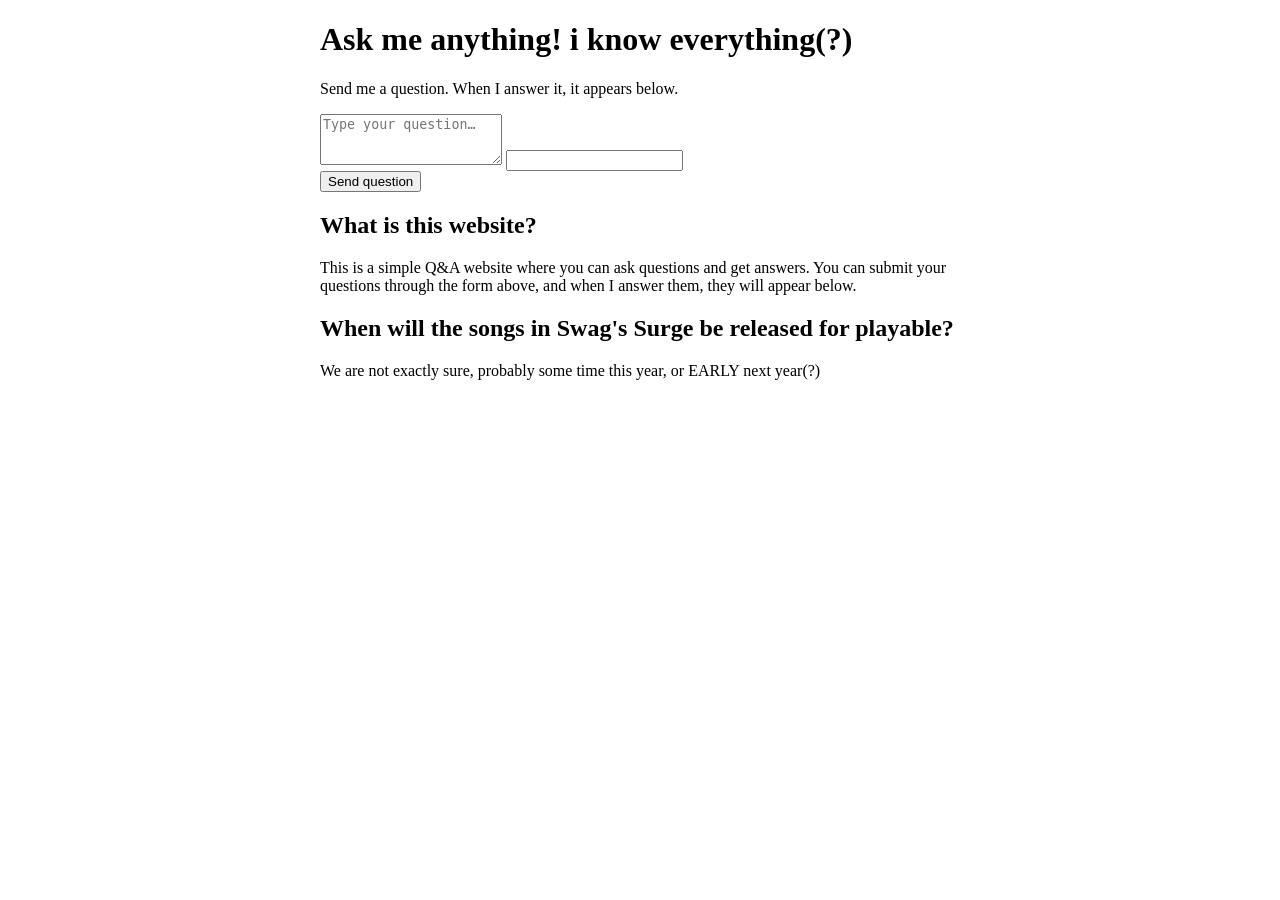
==== ama/index.html @ 778a68ea "Update index.html" ====
<!doctype html>
<html lang="en">
<head>

<meta charset="utf-8">
<meta name="viewport" content="width=device-width, initial-scale=1">
<title>Ask me a question!</title>

<meta property="og:title" content="SwagaRuney's Q&A Page">
<meta property="og:description" content="Ask me anything! I know everything (?)">
<meta property="og:image" content="https://media.tenor.com/LV2RkOxTdhkAAAAM/verity-verity-minecraft.gif">
<meta property="og:type" content="website">


<style>
main{max-width:640px;margin:0 auto}
</style>

</head>
<body>
<main>
  <h1>Ask me anything! i know everything(?)</h1>
  <p class="lead">Send me a question. When I answer it, it appears below.</p>

  <form id="f" action="https://formspree.io/f/xrpeelzz" method="POST">
    <textarea name="question" id="q" rows="3" maxlength="500" placeholder="Type your question…" required></textarea>
    <input class="hp" type="text" name="_gotcha" tabindex="-1" autocomplete="off" aria-hidden="true">
    <div class="row"><span id="status" role="status"></span><button id="b" type="submit">Send question</button></div>
  </form>

  <div id="list"></div>
</main>

<script>
// ADD YOUR ANSWERS HERE. Newest first. Copy one block per answered question.
const QA = [
  {q: 'What is this website?', a: 'This is a simple Q&A website where you can ask questions and get answers. You can submit your questions through the form above, and when I answer them, they will appear below.'},
  {q: 'When will the songs in Swag\'s Surge be released for playable?', a: 'We are not exactly sure, probably some time this year, or EARLY next year(?)'}
];

const list = document.getElementById('list');
if (!QA.length) list.innerHTML = '<p class="none">No answers yet :(</p>';
QA.forEach(({q, a}) => {
  const d = document.createElement('div'); d.className = 'qa';
  const h = document.createElement('h2'); h.textContent = q;
  const p = document.createElement('p'); p.textContent = a;
  d.append(h, p); list.append(d);
});

const f = document.getElementById('f'), s = document.getElementById('status'), b = document.getElementById('b');
f.addEventListener('submit', async e => {
  e.preventDefault(); b.disabled = true; s.textContent = 'Sending…';
  try {
    const r = await fetch(f.action, { method: 'POST', body: new FormData(f), headers: { Accept: 'application/json' } });
    if (!r.ok) throw 0;
    f.reset(); s.textContent = 'Sent. I\'9ll post an answer here.';
  } catch { s.textContent = 'Could not send. Please try again.'; }
  b.disabled = false;
});
</script>
</body>
</html>
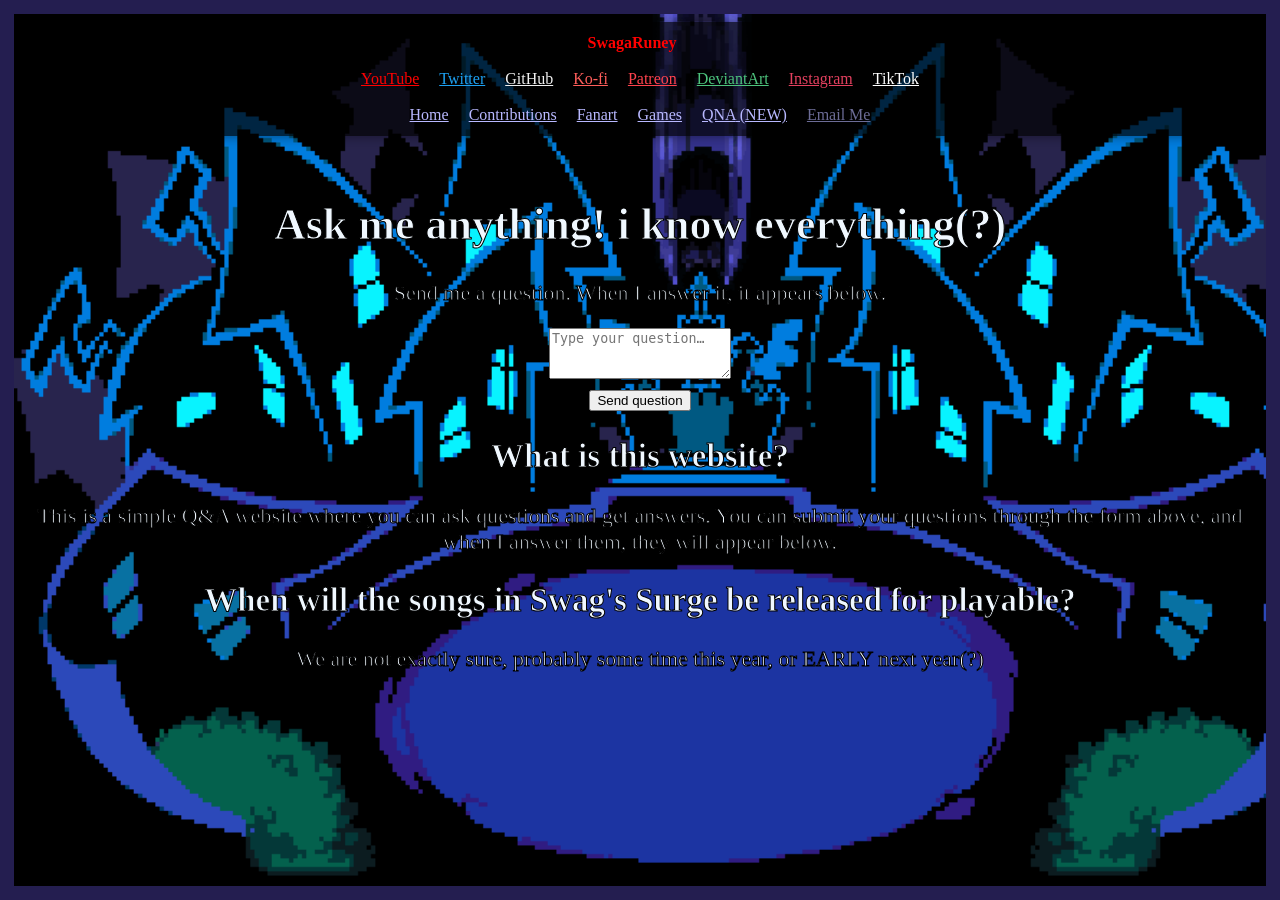
==== commit b9904d27: "aaa" ====
--- a/ama/index.html
+++ b/ama/index.html
@@ -4,6 +4,7 @@
 
 <meta charset="utf-8">
 <meta name="viewport" content="width=device-width, initial-scale=1">
+<link rel="stylesheet" href="style.css">
 <title>Ask me a question!</title>
 
 <meta property="og:title" content="SwagaRuney's Q&A Page">
@@ -13,18 +14,20 @@
 
 
 <style>
-main{max-width:640px;margin:0 auto}
+main{text-align:center;}
+.hp { display: none !important; }
 </style>
 
 </head>
 <body>
 <main>
+  <iframe width="100%" style="border: none; " src="../nav/nav.html"></iframe>
   <h1>Ask me anything! i know everything(?)</h1>
   <p class="lead">Send me a question. When I answer it, it appears below.</p>
 
   <form id="f" action="https://formspree.io/f/xrpeelzz" method="POST">
     <textarea name="question" id="q" rows="3" maxlength="500" placeholder="Type your question…" required></textarea>
-    <input class="hp" type="text" name="_gotcha" tabindex="-1" autocomplete="off" aria-hidden="true">
+    <input class="hp" type="text" name="_gotcha" tabindex="-1" autocomplete="off" aria-hidden="true" hidden>
     <div class="row"><span id="status" role="status"></span><button id="b" type="submit">Send question</button></div>
   </form>
 
@@ -32,7 +35,7 @@
 </main>
 
 <script>
-// ADD YOUR ANSWERS HERE. Newest first. Copy one block per answered question.
+// uhh i dont have a database or anything, so this is just a static list of questions and answers. i will update it manually when i answer questions. if you want to see your question answered, please send it to me through the form above lol
 const QA = [
   {q: 'What is this website?', a: 'This is a simple Q&A website where you can ask questions and get answers. You can submit your questions through the form above, and when I answer them, they will appear below.'},
   {q: 'When will the songs in Swag\'s Surge be released for playable?', a: 'We are not exactly sure, probably some time this year, or EARLY next year(?)'}
--- a/ama/style.css
+++ b/ama/style.css
@@ -0,0 +1,114 @@
+        @font-face {
+            font-family: PixelOperatorMono;
+            src: url("../PixelOperatorMonoHB8.ttf");
+    }
+        canvas {
+            image-rendering: pixelated;
+            image-rendering: crisp-edges;
+    }
+        marquee img {
+            /*background-color: #e6f2ff;
+            border: 14px solid #b2d1f1;
+            */padding: 0;
+            margin: 0;
+    }
+        marquee p {
+            margin: 0;
+            padding: 0;
+    }
+        summary {
+            color:aliceblue;
+            -webkit-text-stroke: 1px #000;
+        }
+        body {
+            font-family: 'PixelOperatorMono';font-size: 22px;
+            background-image: url(../games/images/bg.gif);
+            background-size: cover;
+            background-color: lightblue;
+
+            margin: 0; /* Remove default margin */
+            border: 14px solid #241e50; /* Thickness, style, color */
+            padding: 0px; /* Space inside the border */
+            min-height: 100vh; /* Ensure full height */
+            box-sizing: border-box; /* Include border in total size */
+    }
+        h1 {
+            color: aliceblue;
+            -webkit-text-stroke: 1px #000;
+    }
+        h2 {
+            color: aliceblue;
+            -webkit-text-stroke: 1px #000;
+    }
+        h3 {
+            color: aliceblue;
+            -webkit-text-stroke: 1px #000;
+    }
+        h4 {
+            color: aliceblue;
+            -webkit-text-stroke: 1px #000;
+    }
+        p {
+            color: aliceblue;
+            -webkit-text-stroke: 1px #000;
+    }
+        ul {
+            margin-bottom: 0;
+            text-align: center;
+            color: aliceblue;
+            -webkit-text-stroke: 1px #000;
+    }   
+        li {
+            margin-bottom: 0;
+            text-align: center;
+            color: aliceblue;
+            -webkit-text-stroke: 1px #000;
+    }
+        footer {
+            text-align: center;
+            padding: 3px;
+            --background-color: DarkSalmon;
+            color: white;
+    }
+        a {
+            color: aliceblue;
+            -webkit-text-stroke: 1px #000;
+    }
+        *, *::before, *::after {
+            box-sizing: border-box;
+    }
+
+        html, body {
+            width: 100%;
+            max-width: 100%;
+            margin: 0;
+            overflow-x: hidden;
+            cursor: url("../CURS.png"), auto;
+    }
+
+        .container {
+            width: 100%;
+            max-width: 100%;
+    }
+
+        marquee {
+            display: block;
+            width: 100%;
+            max-width: 100%;
+            overflow: hidden;
+    }
+
+        #video-container iframe {
+            max-width: 100%;
+    }
+
+        @media (max-width: 600px) {
+            .jumbotron {
+                padding: 1rem !important;
+        }
+
+            .jumbotron iframe {
+                width: 100% !important;
+                max-width: 100%;
+        }
+    }
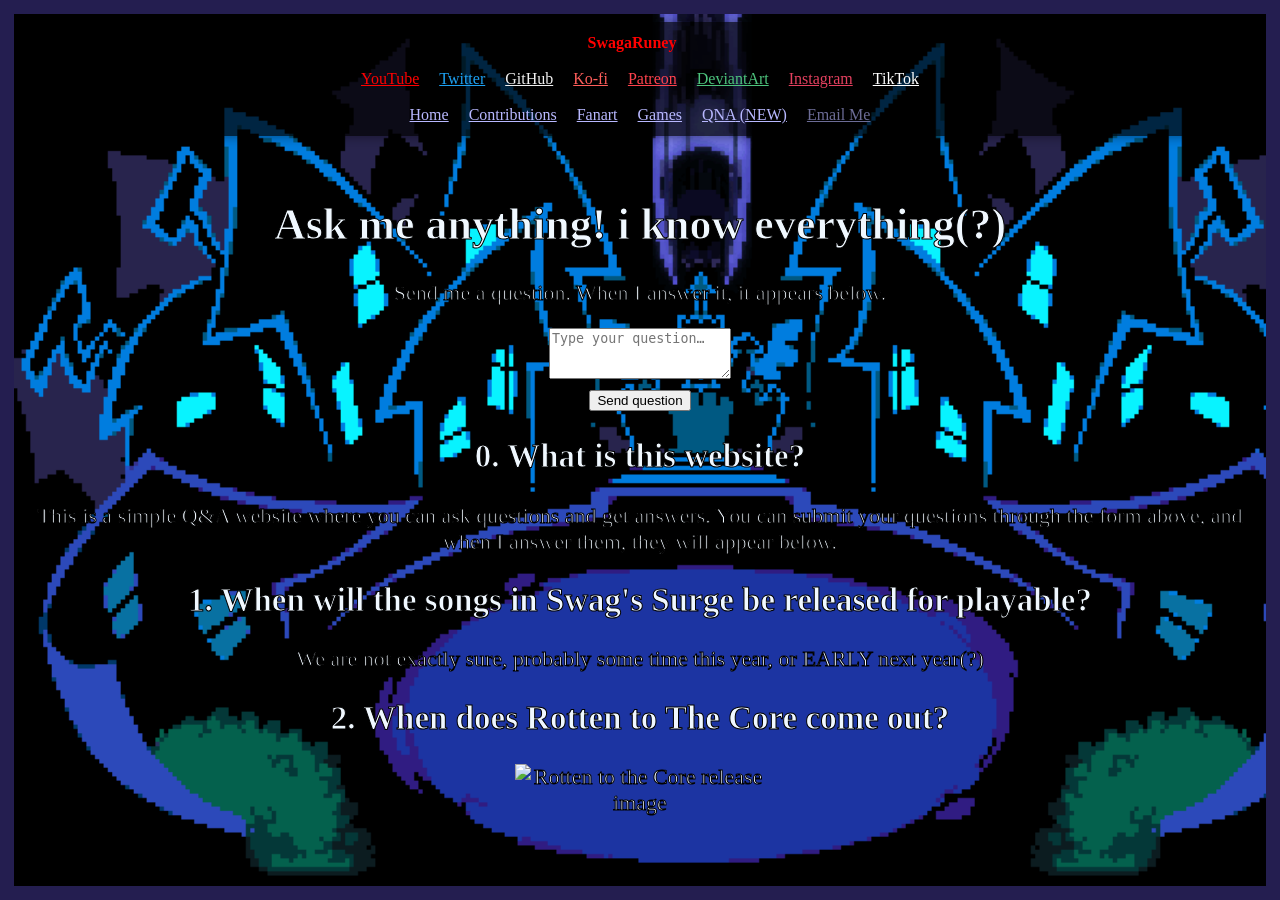
==== commit 90dfad16: "Update index.html" ====
--- a/ama/index.html
+++ b/ama/index.html
@@ -7,6 +7,7 @@
 <link rel="stylesheet" href="style.css">
 <title>Ask me a question!</title>
 
+<link rel="icon" type="image/x-icon" href="../images/marquee/spamton.gif">
 <meta property="og:title" content="SwagaRuney's Q&A Page">
 <meta property="og:description" content="Ask me anything! I know everything (?)">
 <meta property="og:image" content="https://media.tenor.com/LV2RkOxTdhkAAAAM/verity-verity-minecraft.gif">
@@ -38,17 +39,22 @@
 // uhh i dont have a database or anything, so this is just a static list of questions and answers. i will update it manually when i answer questions. if you want to see your question answered, please send it to me through the form above lol
 const QA = [
   {q: 'What is this website?', a: 'This is a simple Q&A website where you can ask questions and get answers. You can submit your questions through the form above, and when I answer them, they will appear below.'},
-  {q: 'When will the songs in Swag\'s Surge be released for playable?', a: 'We are not exactly sure, probably some time this year, or EARLY next year(?)'}
+  {q: 'When will the songs in Swag\'s Surge be released for playable?', a: 'We are not exactly sure, probably some time this year, or EARLY next year(?)'},
+  {q: 'When does Rotten to The Core come out?', a: '<img style="max-width: 20%; display: block; margin: 0 auto;" src="https://static2.klipy.com/ii/cfb42878805dcb270f51b28683e7455a/06/f3/m7LU6O1vMiBou.gif" alt="Rotten to the Core release image" loading="lazy">'}
 ];
 
 const list = document.getElementById('list');
-if (!QA.length) list.innerHTML = '<p class="none">No answers yet :(</p>';
-QA.forEach(({q, a}) => {
-  const d = document.createElement('div'); d.className = 'qa';
-  const h = document.createElement('h2'); h.textContent = q;
-  const p = document.createElement('p'); p.textContent = a;
-  d.append(h, p); list.append(d);
-});
+if (!QA.length) {
+  list.innerHTML = '<p class="none">No answers yet :(</p>';
+} else {
+  QA.forEach(({q, a}, index) => {
+    const d = document.createElement('div'); d.className = 'qa';
+    const h = document.createElement('h2'); h.textContent = `${index - 1 + 1}. ${q}`;
+    const p = document.createElement('p');
+    p.innerHTML = a;
+    d.append(h, p); list.append(d);
+  });
+}
 
 const f = document.getElementById('f'), s = document.getElementById('status'), b = document.getElementById('b');
 f.addEventListener('submit', async e => {
@@ -56,7 +62,7 @@
   try {
     const r = await fetch(f.action, { method: 'POST', body: new FormData(f), headers: { Accept: 'application/json' } });
     if (!r.ok) throw 0;
-    f.reset(); s.textContent = 'Sent. I\'9ll post an answer here.';
+    f.reset(); s.textContent = 'Sent. I\'ll post an answer here.';
   } catch { s.textContent = 'Could not send. Please try again.'; }
   b.disabled = false;
 });
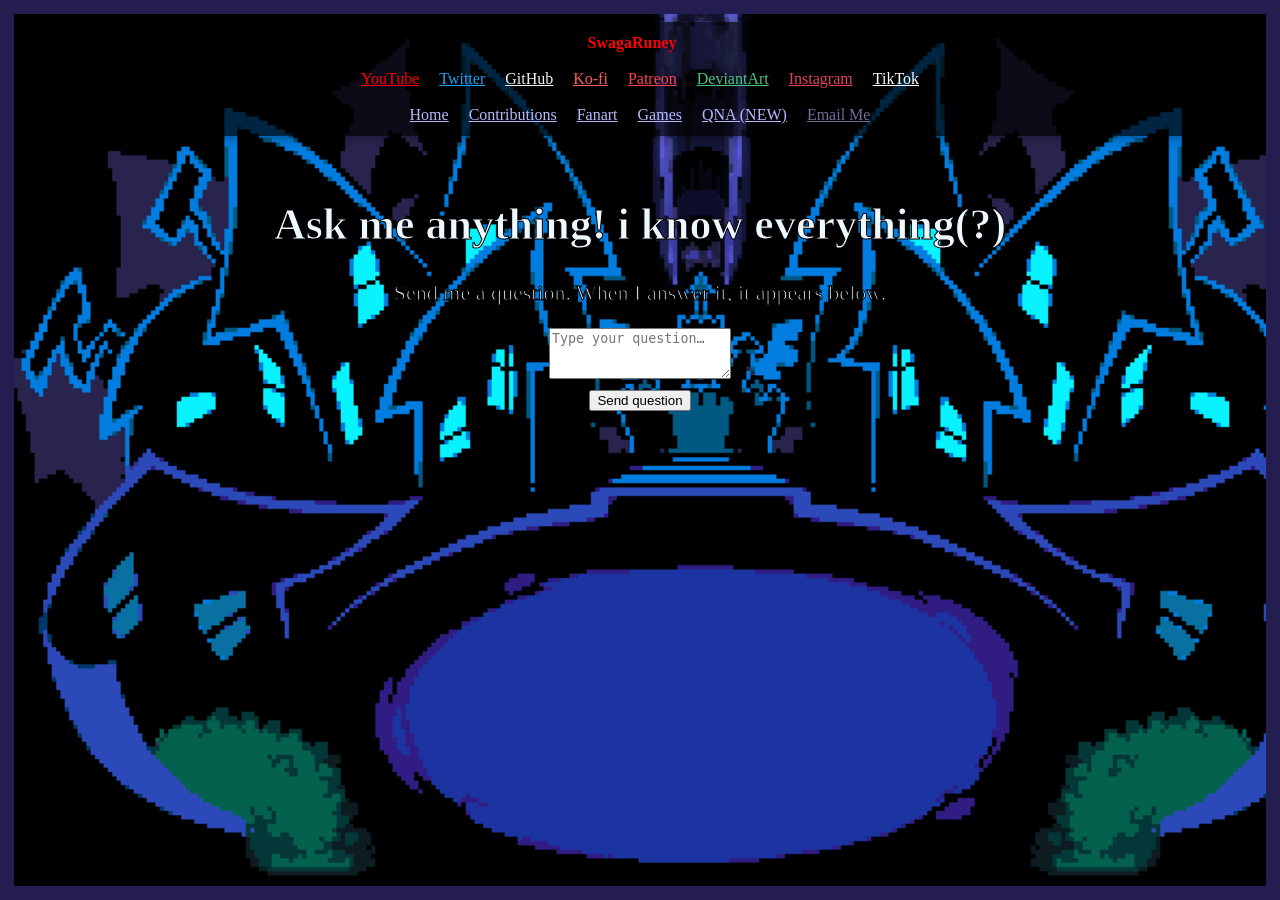
==== commit 48ac42d7: "Answer addition" ====
--- a/ama/index.html
+++ b/ama/index.html
@@ -41,6 +41,7 @@
   {q: 'What is this website?', a: 'This is a simple Q&A website where you can ask questions and get answers. You can submit your questions through the form above, and when I answer them, they will appear below.'},
   {q: 'When will the songs in Swag\'s Surge be released for playable?', a: 'We are not exactly sure, probably some time this year, or EARLY next year(?)'},
   {q: 'When does Rotten to The Core come out?', a: '<img style="max-width: 20%; display: block; margin: 0 auto;" src="https://static2.klipy.com/ii/cfb42878805dcb270f51b28683e7455a/06/f3/m7LU6O1vMiBou.gif" alt="Rotten to the Core release image" loading="lazy">'}
+  {q: 'Do you have a favorite FNF x Pibby song or have you thought about making a remix of your favorite song?', a: 'My favorite Pibby song PROBABLY has to be suffering siblings from Pibby apocalypse OR rarin to go from crashys own apocalypse, I haven't MADE remixes of songs but there's been some remix's made for my own mod, swags surge. songs like blueballed from Pibby corrupted or abomination (I'm not 100% sure if this is a surge mix, it's yet to be confirmed but you SHOULD watch it when it's released!)'
 ];
 
 const list = document.getElementById('list');
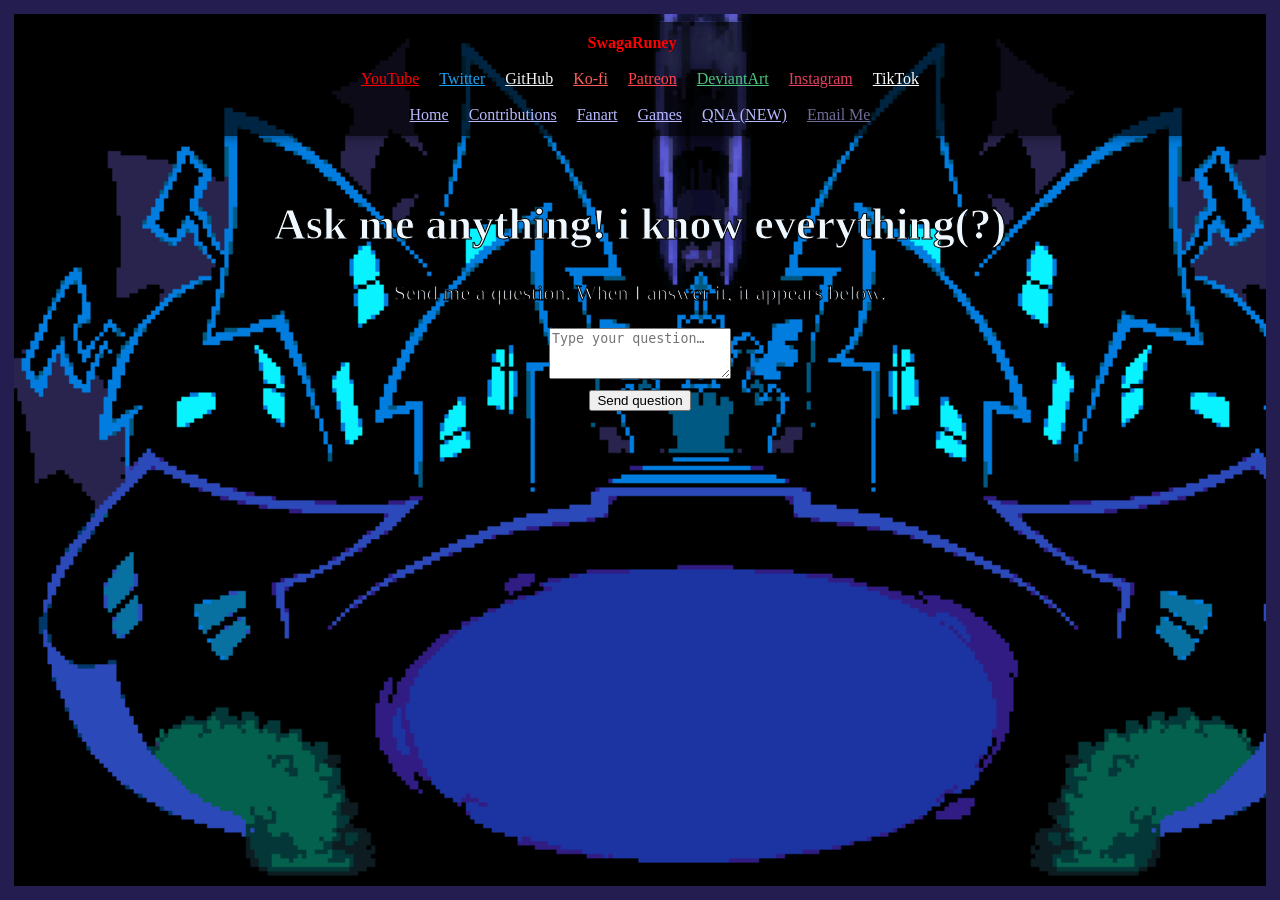
==== commit fe9f9df1: "Update index.html" ====
--- a/ama/index.html
+++ b/ama/index.html
@@ -40,8 +40,8 @@
 const QA = [
   {q: 'What is this website?', a: 'This is a simple Q&A website where you can ask questions and get answers. You can submit your questions through the form above, and when I answer them, they will appear below.'},
   {q: 'When will the songs in Swag\'s Surge be released for playable?', a: 'We are not exactly sure, probably some time this year, or EARLY next year(?)'},
-  {q: 'When does Rotten to The Core come out?', a: '<img style="max-width: 20%; display: block; margin: 0 auto;" src="https://static2.klipy.com/ii/cfb42878805dcb270f51b28683e7455a/06/f3/m7LU6O1vMiBou.gif" alt="Rotten to the Core release image" loading="lazy">'}
-  {q: 'Do you have a favorite FNF x Pibby song or have you thought about making a remix of your favorite song?', a: 'My favorite Pibby song PROBABLY has to be suffering siblings from Pibby apocalypse OR rarin to go from crashys own apocalypse, I haven't MADE remixes of songs but there's been some remix's made for my own mod, swags surge. songs like blueballed from Pibby corrupted or abomination (I'm not 100% sure if this is a surge mix, it's yet to be confirmed but you SHOULD watch it when it's released!)'
+  {q: 'When does Rotten to The Core come out?', a: '<img style="max-width: 20%; display: block; margin: 0 auto;" src="https://static2.klipy.com/ii/cfb42878805dcb270f51b28683e7455a/06/f3/m7LU6O1vMiBou.gif" alt="Rotten to the Core release image" loading="lazy">'},
+  {q: 'Do you have a favorite FNF x Pibby song or have you thought about making a remix of your favorite song?', a: 'My favorite Pibby song PROBABLY has to be suffering siblings from Pibby apocalypse OR rarin to go from crashys own apocalypse, I haven\'t MADE remixes of songs but theres been some remixs made for my own mod, swags surge. songs like blueballed from Pibby corrupted or abomination (I\'m not 100% sure if this is a surge mix, it\'s yet to be confirmed but you SHOULD watch it when its released!)'
 ];
 
 const list = document.getElementById('list');
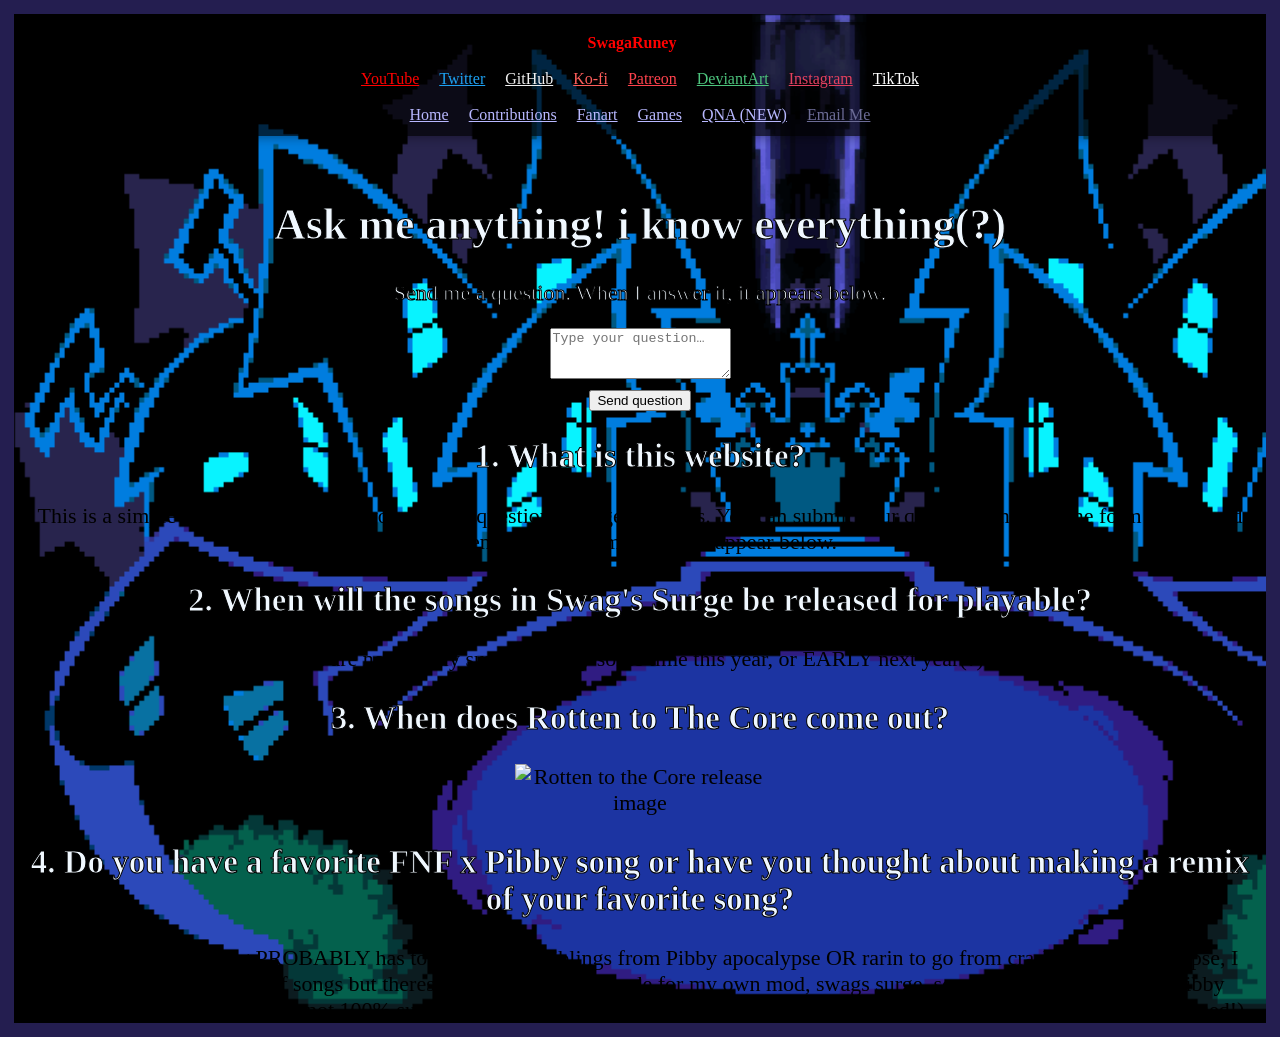
==== commit b1722479: "Fix the Q&A list rendering and add styling so the existing questions/answers display properly on the" ====
--- a/ama/index.html
+++ b/ama/index.html
@@ -13,16 +13,20 @@
 <meta property="og:image" content="https://media.tenor.com/LV2RkOxTdhkAAAAM/verity-verity-minecraft.gif">
 <meta property="og:type" content="website">
 
+<style>
+  main {
+    text-align: center;
+  }
 
-<style>
-main{text-align:center;}
-.hp { display: none !important; }
+  .hp {
+    display: none !important;
+  }
 </style>
 
 </head>
 <body>
 <main>
-  <iframe width="100%" style="border: none; " src="../nav/nav.html"></iframe>
+  <iframe width="100%" style="border: none;" src="../nav/nav.html"></iframe>
   <h1>Ask me anything! i know everything(?)</h1>
   <p class="lead">Send me a question. When I answer it, it appears below.</p>
 
@@ -36,35 +40,50 @@
 </main>
 
 <script>
-// uhh i dont have a database or anything, so this is just a static list of questions and answers. i will update it manually when i answer questions. if you want to see your question answered, please send it to me through the form above lol
 const QA = [
-  {q: 'What is this website?', a: 'This is a simple Q&A website where you can ask questions and get answers. You can submit your questions through the form above, and when I answer them, they will appear below.'},
-  {q: 'When will the songs in Swag\'s Surge be released for playable?', a: 'We are not exactly sure, probably some time this year, or EARLY next year(?)'},
-  {q: 'When does Rotten to The Core come out?', a: '<img style="max-width: 20%; display: block; margin: 0 auto;" src="https://static2.klipy.com/ii/cfb42878805dcb270f51b28683e7455a/06/f3/m7LU6O1vMiBou.gif" alt="Rotten to the Core release image" loading="lazy">'},
-  {q: 'Do you have a favorite FNF x Pibby song or have you thought about making a remix of your favorite song?', a: 'My favorite Pibby song PROBABLY has to be suffering siblings from Pibby apocalypse OR rarin to go from crashys own apocalypse, I haven\'t MADE remixes of songs but theres been some remixs made for my own mod, swags surge. songs like blueballed from Pibby corrupted or abomination (I\'m not 100% sure if this is a surge mix, it\'s yet to be confirmed but you SHOULD watch it when its released!)'
+  { q: 'What is this website?', a: 'This is a simple Q&A website where you can ask questions and get answers. You can submit your questions through the form above, and when I answer them, they will appear below.' },
+  { q: 'When will the songs in Swag\'s Surge be released for playable?', a: 'We are not exactly sure, probably some time this year, or EARLY next year(?)' },
+  { q: 'When does Rotten to The Core come out?', a: '<img style="max-width: 20%; display: block; margin: 0 auto;" src="https://static2.klipy.com/ii/cfb42878805dcb270f51b28683e7455a/06/f3/m7LU6O1vMiBou.gif" alt="Rotten to the Core release image" loading="lazy">' },
+  { q: 'Do you have a favorite FNF x Pibby song or have you thought about making a remix of your favorite song?', a: 'My favorite Pibby song PROBABLY has to be suffering siblings from Pibby apocalypse OR rarin to go from crashys own apocalypse, I haven\'t MADE remixes of songs but theres been some remixs made for my own mod, swags surge. songs like blueballed from Pibby corrupted or abomination (I\'m not 100% sure if this is a surge mix, it\'s yet to be confirmed but you SHOULD watch it when its released!)' }
 ];
 
 const list = document.getElementById('list');
+
 if (!QA.length) {
   list.innerHTML = '<p class="none">No answers yet :(</p>';
 } else {
-  QA.forEach(({q, a}, index) => {
-    const d = document.createElement('div'); d.className = 'qa';
-    const h = document.createElement('h2'); h.textContent = `${index - 1 + 1}. ${q}`;
-    const p = document.createElement('p');
-    p.innerHTML = a;
-    d.append(h, p); list.append(d);
-  });
+  list.innerHTML = QA.map(({ q, a }, index) => `
+    <article class="qa">
+      <h2>${index + 1}. ${q}</h2>
+      <div class="answer">${a}</div>
+    </article>
+  `).join('');
 }
 
-const f = document.getElementById('f'), s = document.getElementById('status'), b = document.getElementById('b');
+const f = document.getElementById('f');
+const s = document.getElementById('status');
+const b = document.getElementById('b');
+
 f.addEventListener('submit', async e => {
-  e.preventDefault(); b.disabled = true; s.textContent = 'Sending…';
+  e.preventDefault();
+  b.disabled = true;
+  s.textContent = 'Sending…';
+
   try {
-    const r = await fetch(f.action, { method: 'POST', body: new FormData(f), headers: { Accept: 'application/json' } });
-    if (!r.ok) throw 0;
-    f.reset(); s.textContent = 'Sent. I\'ll post an answer here.';
-  } catch { s.textContent = 'Could not send. Please try again.'; }
+    const r = await fetch(f.action, {
+      method: 'POST',
+      body: new FormData(f),
+      headers: { Accept: 'application/json' }
+    });
+
+    if (!r.ok) throw new Error('Submission failed');
+
+    f.reset();
+    s.textContent = 'Sent. I\'ll post an answer here.';
+  } catch (err) {
+    s.textContent = 'Could not send. Please try again.';
+  }
+
   b.disabled = false;
 });
 </script>
